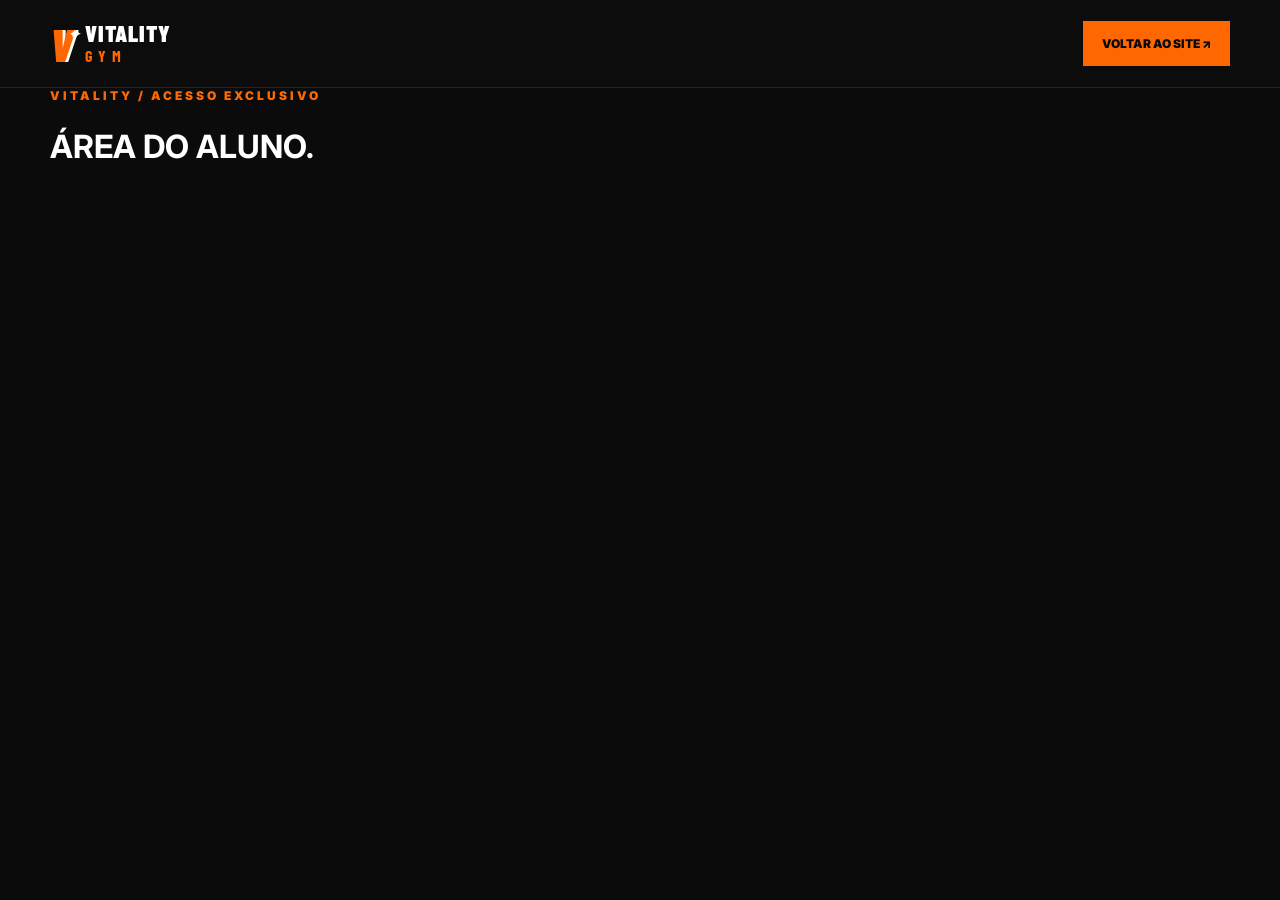
==== aluno.html @ 7b3b8b0d "Create student login dashboard and admin account management interface" ====
<!doctype html><html lang="pt-BR"><head><meta charset="utf-8"><meta name="viewport" content="width=device-width,initial-scale=1"><title>Área do Aluno | Vitality Gym</title><link rel="stylesheet" href="./styles.css"><link rel="stylesheet" href="./aluno.css"><link href="https://fonts.googleapis.com/css2?family=Barlow+Condensed:wght@600;700;800;900&family=Inter:wght@400;500;600;700&display=swap" rel="stylesheet"></head><body><header class="header"><a class="brand" href="./index.html"><span class="brand-mark">V<span>✦</span></span><span class="brand-name">VITALITY <b>GYM</b></span></a><a class="header-cta" href="./index.html">VOLTAR AO SITE ↗</a></header><main class="container student-area"><p class="kicker">VITALITY / ACESSO EXCLUSIVO</p><h1>ÁREA DO <span>ALUNO.</span></h1><p id="message" role="status" aria-live="polite"></p><section id="setup" class="auth-card" hidden><h2>CONFIGURAÇÃO PENDENTE</h2><p>O sistema de contas precisa ser conectado ao Supabase pelo administrador antes de aceitar logins.</p></section><form id="login-form" class="auth-card" hidden><h2>ENTRAR NA MINHA CONTA</h2><label>E-MAIL<input type="email" id="email" required autocomplete="username" placeholder="seuemail@exemplo.com"></label><label>SENHA<input type="password" id="password" required autocomplete="current-password"></label><button class="btn btn-orange" type="submit">ENTRAR ↗</button><p>Não existe cadastro público. Peça seu acesso à administração da Vitality Gym.</p></form><section id="dashboard" hidden><div class="dashboard-heading"><div><h2 id="welcome">MINHA FICHA</h2><p>As alterações feitas pelo aluno ficam marcadas como pendentes de revisão do professor.</p></div><button class="btn btn-outline" id="logout">SAIR</button></div><div id="student-panel"><form id="sheet-form" class="auth-card"><label>MINHA FICHA DE TREINO<textarea id="sheet-content" rows="16" maxlength="20000" placeholder="A ficha será disponibilizada pelo professor."></textarea></label><p id="sheet-status"></p><button type="submit" class="btn btn-orange">SALVAR ALTERAÇÕES ↗</button></form></div><section id="admin-panel" hidden><h2>PAINEL ADMINISTRATIVO</h2><form id="invite-form" class="auth-card"><h3>CADASTRAR NOVO ALUNO</h3><label>NOME COMPLETO<input id="student-name" required minlength="2" maxlength="120"></label><label>E-MAIL DO ALUNO<input id="student-email" type="email" required></label><button class="btn btn-orange" type="submit">ENVIAR CONVITE DE ACESSO ↗</button><p>O aluno recebe um convite para definir a própria senha. O administrador é o único que pode criar contas.</p></form><h3>ALUNOS CADASTRADOS</h3><div id="student-list"></div><div class="auth-card" id="admin-editor" hidden><h3>EDITAR FICHA DO ALUNO</h3><p id="editing-name"></p><textarea id="admin-sheet" rows="14" maxlength="20000"></textarea><div class="admin-actions"><button id="save-admin-sheet" class="btn btn-orange">SALVAR E APROVAR FICHA ↗</button><button id="deactivate-student" class="btn btn-outline">DESATIVAR ACESSO</button></div></div></section></section></main><script type="module" src="./aluno.js"></script></body></html>
---- styles.css ----
:root{--orange:#ff6800;--orange2:#ff8b00;--black:#0b0b0b;--panel:#161616;--cream:#f5f3ef;--muted:#a6a6a6}*{box-sizing:border-box}html{scroll-behavior:smooth}body{margin:0;background:var(--black);color:#fff;font-family:Inter,Arial,sans-serif}a{color:inherit;text-decoration:none}button{font:inherit}.container{width:min(1180px,calc(100% - 44px));margin:auto}.header{height:88px;display:flex;align-items:center;justify-content:space-between;gap:28px;padding:0 max(22px,calc((100vw - 1180px)/2));background:#0c0c0c;position:relative;z-index:5;border-bottom:1px solid #242424}.brand{display:flex;align-items:center;gap:12px;flex-shrink:0}.brand-mark{font-family:'Barlow Condensed',sans-serif;font-size:46px;line-height:1;font-weight:900;font-style:italic;color:var(--orange);position:relative;text-shadow:3px 0 #fff}.brand-mark span{font-size:11px;color:#fff;position:absolute;top:7px;right:-4px}.brand-name{font-family:'Barlow Condensed',sans-serif;font-weight:900;font-size:23px;line-height:.85;letter-spacing:1px;display:flex;flex-direction:column}.brand-name b{color:var(--orange);letter-spacing:6px;font-size:16px;margin-top:6px}.nav{display:flex;gap:27px;align-items:center}.nav a{font-size:11px;font-weight:800;letter-spacing:1.4px;transition:color .2s}.nav a:hover{color:var(--orange)}.header-cta{background:var(--orange);color:#090909;padding:15px 19px;font-size:12px;font-weight:900;white-space:nowrap}.header-cta span{margin-left:9px}.menu-toggle{display:none;background:none;color:white;border:0;font-size:27px}.hero{min-height:665px;position:relative;overflow:hidden;display:flex;align-items:center;background:linear-gradient(90deg,#090909 0%,#0a0a0a 42%,#191919 100%)}.hero-art{position:absolute;inset:0 0 0 38%;background:linear-gradient(90deg,#090909 0%,transparent 38%),linear-gradient(0deg,#090909 0%,transparent 30%),url('https://images.unsplash.com/photo-1534438327276-14e5300c3a48?w=1600&q=85') center/cover;filter:grayscale(1) contrast(1.1);opacity:.63}.hero-grid{position:absolute;inset:0;background:repeating-linear-gradient(90deg,transparent 0 110px,#ffffff08 111px 112px);pointer-events:none}.hero-content{position:relative;z-index:1;padding:80px 0 90px}.eyebrow,.kicker{font-size:12px;font-weight:900;letter-spacing:3px;color:var(--orange);margin:0 0 24px}.eyebrow{color:#ddd;display:flex;align-items:center;gap:10px}.pulse{width:8px;height:8px;border-radius:50%;background:var(--orange);box-shadow:0 0 0 5px #ff680022}.hero h1,h2,h3{font-family:'Barlow Condensed',Impact,sans-serif}.hero h1{font-size:clamp(82px,10vw,158px);line-height:.78;letter-spacing:-2px;margin:0 0 36px;font-weight:900}.hero h1 em{font-style:normal;color:var(--orange)}.hero-copy{font-size:17px;color:#c9c9c9;max-width:520px;line-height:1.8}.hero-actions{display:flex;gap:14px;flex-wrap:wrap;margin-top:33px}.btn{display:inline-flex;align-items:center;justify-content:center;gap:20px;min-height:52px;padding:15px 23px;font-size:12px;font-weight:900;letter-spacing:.8px;transition:transform .2s,background .2s;cursor:pointer;border:1px solid transparent;text-align:center}.btn:hover{transform:translateY(-3px)}.btn-orange{background:var(--orange);color:#090909}.btn-orange:hover{background:#ff8a23}.btn-outline{border-color:#ffffff70;background:#11111170;color:#fff}.btn-dark{background:#161616;color:#fff}.btn-black{background:#0a0a0a;color:#fff}.hero-footer{display:flex;gap:20px;align-items:center;margin-top:95px;font-family:'Barlow Condensed',sans-serif;letter-spacing:3px;font-weight:700;font-size:18px}.hero-footer i{width:5px;height:5px;background:var(--orange);transform:rotate(45deg)}.hero-vertical{position:absolute;right:20px;bottom:55px;writing-mode:vertical-rl;font-size:10px;font-weight:800;letter-spacing:4px;color:#ddd}.ticker{background:var(--orange);color:#101010;overflow:hidden;white-space:nowrap;padding:16px 0;font-family:'Barlow Condensed',sans-serif;font-size:27px;font-weight:900;letter-spacing:3px}.ticker div{width:max-content;animation:marquee 32s linear infinite}.ticker span{padding:0 25px}@keyframes marquee{to{transform:translateX(-45%)}}.section{padding:110px 0}.two-col{display:grid;grid-template-columns:1fr 1fr;align-items:center;gap:85px}h2{font-size:clamp(56px,7vw,94px);font-weight:900;line-height:.92;margin:0 0 28px;letter-spacing:-.5px}h2 span{color:var(--orange)}.body-copy{color:#b8b8b8;line-height:1.9;max-width:500px;font-size:16px}.features{margin-top:36px}.features div{display:flex;align-items:center;gap:22px;border-top:1px solid #333;padding:18px 0;font-family:'Barlow Condensed',sans-serif;font-size:23px;font-weight:800;letter-spacing:1px}.features b{color:var(--orange);font-size:17px}.about-visual{height:550px;position:relative;background:#1a1a1a}.about-photo{height:100%;background:linear-gradient(0deg,#0008,transparent 55%),url('https://images.unsplash.com/photo-1517836357463-d25dfeac3438?w=900&q=85') center/cover;filter:grayscale(.55)}.floating-label{position:absolute;bottom:25px;left:-35px;background:var(--orange);color:#080808;padding:21px 27px;font:900 35px/.95 'Barlow Condensed',sans-serif}.floating-label b{color:#fff}.plans{background:var(--cream);color:#111}.section-heading{display:flex;justify-content:space-between;align-items:end;gap:35px;margin-bottom:45px}.section-heading p{max-width:330px;color:#666;line-height:1.8}.plan-grid{display:grid;grid-template-columns:repeat(3,1fr);gap:16px}.plan{padding:35px 30px 30px;background:#fff;border:1px solid #e4e1db;display:flex;flex-direction:column;min-height:470px;position:relative}.plan.featured{background:var(--orange);border-color:var(--orange)}.popular{position:absolute;top:-15px;right:20px;background:#0b0b0b;color:white;padding:9px 14px;font-size:10px;letter-spacing:2px;font-weight:900}.plan-tag{font-size:10px;letter-spacing:2px;font-weight:800;color:#666}.featured .plan-tag{color:#292929}.plan h3{font-size:59px;margin:14px 0 0;line-height:1;font-weight:900}.price{display:flex;align-items:baseline;font-family:'Barlow Condensed',sans-serif;font-size:87px;font-weight:900;margin:10px 0 16px;line-height:1}.price small{font-size:27px;margin-right:4px}.price sup{font-size:35px;top:-.7em;position:relative}.price span{font-family:Inter,sans-serif;font-size:13px;font-weight:600;margin-left:5px}.plan>p:not(.price):not(.plan-tag){font-size:13px;line-height:1.7;color:#777}.featured>p:not(.price):not(.plan-tag){color:#292929}.plan ul{list-style:none;padding:0;margin:22px 0 35px;flex:1}.plan li{font-size:12px;padding:11px 0;border-top:1px solid #0002}.plan li:before{content:'✓';font-weight:900;margin-right:10px;color:var(--orange)}.featured li:before{color:#111}.plan-link{width:100%}.small-note{font-size:11px;color:#8a8a8a;line-height:1.7;margin-top:22px}.schedule{background:linear-gradient(110deg,#171717,#080808)}.schedule-layout{display:grid;grid-template-columns:1fr 1fr;gap:75px;align-items:center}.schedule .btn{margin-top:24px}.hours-card{border:1px solid #444;background:#181818;padding:42px}.hours-card h3{font-size:38px;margin:0 0 22px;color:var(--orange)}.hours-card>div{display:flex;justify-content:space-between;gap:12px;padding:20px 0;border-bottom:1px solid #383838;font-size:12px}.hours-card strong{color:#fff;text-align:right}.hours-card>div span{color:#aaa}.hours-card p{color:#999;font-size:11px;margin-top:24px}.gallery{background:#101010}.gallery .section-heading p{color:#aaa}.gallery-grid{display:grid;grid-template-columns:1.2fr 1fr 1fr;gap:13px}.gallery-photo{height:390px;position:relative;overflow:hidden;filter:grayscale(.3)}.gallery-photo:before{content:'';position:absolute;inset:0;background:linear-gradient(0deg,#000a,transparent 55%)}.gallery-photo span{position:absolute;bottom:20px;left:20px;font:900 34px 'Barlow Condensed',sans-serif}.g1{background:url('https://images.unsplash.com/photo-1534438327276-14e5300c3a48?w=700&q=85') center/cover}.g2{background:url('https://images.unsplash.com/photo-1571019613454-1cb2f99b2d8b?w=700&q=85') center/cover}.g3{background:url('https://images.unsplash.com/photo-1517836357463-d25dfeac3438?w=700&q=85') center/cover}.contact{background:var(--orange);color:#0b0b0b;padding:95px 0}.contact .kicker,.contact h2 span{color:#fff}.contact-layout{display:grid;grid-template-columns:1.4fr 1fr;gap:90px;align-items:center}.contact p:not(.kicker){max-width:500px;line-height:1.8}.contact-card{padding:36px;background:#101010;color:#fff;display:flex;flex-direction:column;gap:14px}.contact-card p{font-size:12px;font-weight:800;letter-spacing:1px}.contact-card .btn{width:100%}.contact-card small{font-size:11px;line-height:1.7;color:#bbb}.footer{padding:38px 0;background:#070707}.footer-inner{display:flex;align-items:center;justify-content:space-between;gap:25px}.footer p{font:900 20px 'Barlow Condensed',sans-serif;color:var(--orange)}.footer-inner>span{font-size:11px;color:#888}
@media(max-width:1000px){.nav{gap:14px}.nav a{font-size:10px}.header-cta{display:none}.two-col{gap:35px}.plan{padding:27px 20px}.price{font-size:68px}.price sup{font-size:28px}.plan h3{font-size:50px}}@media(max-width:760px){.header{height:75px}.menu-toggle{display:block;margin-left:auto}.nav{display:none;position:absolute;left:0;right:0;top:75px;background:#101010;padding:20px 22px;flex-direction:column;align-items:stretch;border-bottom:1px solid #333}.nav.open{display:flex}.nav a{font-size:13px;padding:12px 0}.hero{min-height:670px}.hero-art{inset:0;opacity:.37;background:linear-gradient(0deg,#090909 0%,transparent 65%),linear-gradient(90deg,#090909aa,transparent),url('https://images.unsplash.com/photo-1534438327276-14e5300c3a48?w=1000&q=85') center/cover}.hero h1{font-size:clamp(69px,15vw,108px)}.hero-footer{margin-top:65px}.hero-vertical{display:none}.section{padding:75px 0}.two-col,.schedule-layout,.contact-layout{grid-template-columns:1fr;gap:45px}.about-visual{height:380px;margin-left:20px}.floating-label{left:-20px}.section-heading{display:block}.plan-grid{grid-template-columns:1fr;gap:24px}.plan{min-height:0}.price{font-size:84px}.gallery-grid{grid-template-columns:1fr 1fr}.gallery-photo{height:260px}.gallery-photo:first-child{grid-column:1/-1;height:310px}.contact{padding:70px 0}.footer-inner{flex-wrap:wrap}.hours-card{padding:25px}}@media(max-width:410px){.hero h1{font-size:64px}.hero-actions .btn{width:100%}.hero-footer{gap:12px;font-size:15px}.gallery-grid{grid-template-columns:1fr}.gallery-photo,.gallery-photo:first-child{grid-column:auto;height:270px}.footer-inner{flex-direction:column;align-items:flex-start}}@media(prefers-reduced-motion:reduce){html{scroll-behavior:auto}.ticker div{animation:none}.btn{transition:none}}
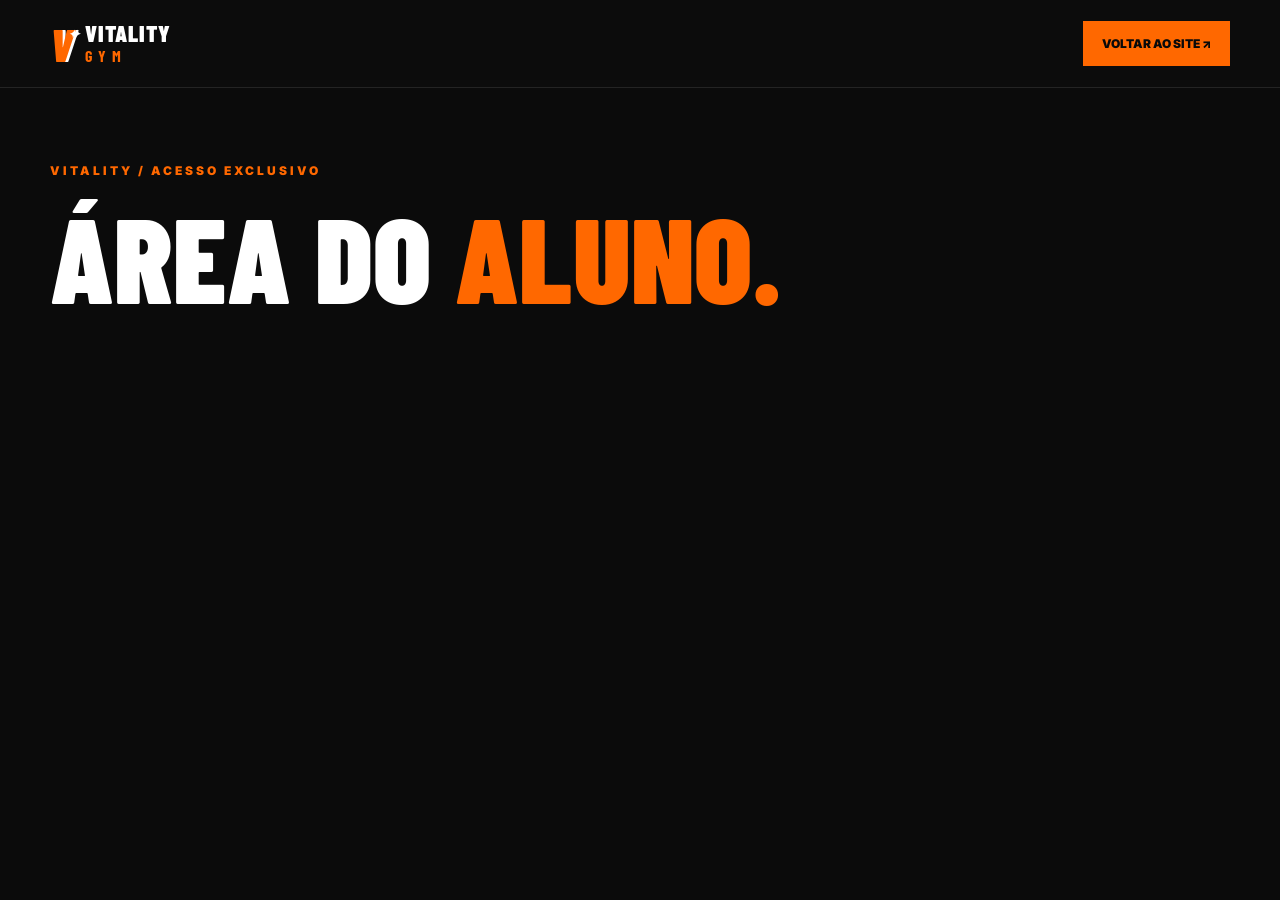
==== commit 26d5c373: "Add admin or student role selector to account creation" ====
--- a/aluno.html
+++ b/aluno.html
@@ -1 +1 @@
-<!doctype html><html lang="pt-BR"><head><meta charset="utf-8"><meta name="viewport" content="width=device-width,initial-scale=1"><title>Área do Aluno | Vitality Gym</title><link rel="stylesheet" href="./styles.css"><link rel="stylesheet" href="./aluno.css"><link href="https://fonts.googleapis.com/css2?family=Barlow+Condensed:wght@600;700;800;900&family=Inter:wght@400;500;600;700&display=swap" rel="stylesheet"></head><body><header class="header"><a class="brand" href="./index.html"><span class="brand-mark">V<span>✦</span></span><span class="brand-name">VITALITY <b>GYM</b></span></a><a class="header-cta" href="./index.html">VOLTAR AO SITE ↗</a></header><main class="container student-area"><p class="kicker">VITALITY / ACESSO EXCLUSIVO</p><h1>ÁREA DO <span>ALUNO.</span></h1><p id="message" role="status" aria-live="polite"></p><section id="setup" class="auth-card" hidden><h2>CONFIGURAÇÃO PENDENTE</h2><p>O sistema de contas precisa ser conectado ao Supabase pelo administrador antes de aceitar logins.</p></section><form id="login-form" class="auth-card" hidden><h2>ENTRAR NA MINHA CONTA</h2><label>E-MAIL<input type="email" id="email" required autocomplete="username" placeholder="seuemail@exemplo.com"></label><label>SENHA<input type="password" id="password" required autocomplete="current-password"></label><button class="btn btn-orange" type="submit">ENTRAR ↗</button><p>Não existe cadastro público. Peça seu acesso à administração da Vitality Gym.</p></form><section id="dashboard" hidden><div class="dashboard-heading"><div><h2 id="welcome">MINHA FICHA</h2><p>As alterações feitas pelo aluno ficam marcadas como pendentes de revisão do professor.</p></div><button class="btn btn-outline" id="logout">SAIR</button></div><div id="student-panel"><form id="sheet-form" class="auth-card"><label>MINHA FICHA DE TREINO<textarea id="sheet-content" rows="16" maxlength="20000" placeholder="A ficha será disponibilizada pelo professor."></textarea></label><p id="sheet-status"></p><button type="submit" class="btn btn-orange">SALVAR ALTERAÇÕES ↗</button></form></div><section id="admin-panel" hidden><h2>PAINEL ADMINISTRATIVO</h2><form id="invite-form" class="auth-card"><h3>CADASTRAR NOVO ALUNO</h3><label>NOME COMPLETO<input id="student-name" required minlength="2" maxlength="120"></label><label>E-MAIL DO ALUNO<input id="student-email" type="email" required></label><button class="btn btn-orange" type="submit">ENVIAR CONVITE DE ACESSO ↗</button><p>O aluno recebe um convite para definir a própria senha. O administrador é o único que pode criar contas.</p></form><h3>ALUNOS CADASTRADOS</h3><div id="student-list"></div><div class="auth-card" id="admin-editor" hidden><h3>EDITAR FICHA DO ALUNO</h3><p id="editing-name"></p><textarea id="admin-sheet" rows="14" maxlength="20000"></textarea><div class="admin-actions"><button id="save-admin-sheet" class="btn btn-orange">SALVAR E APROVAR FICHA ↗</button><button id="deactivate-student" class="btn btn-outline">DESATIVAR ACESSO</button></div></div></section></section></main><script type="module" src="./aluno.js"></script></body></html>+<!doctype html><html lang="pt-BR"><head><meta charset="utf-8"><meta name="viewport" content="width=device-width,initial-scale=1"><title>Área do Aluno | Vitality Gym</title><link rel="stylesheet" href="./styles.css"><link rel="stylesheet" href="./aluno.css"><link href="https://fonts.googleapis.com/css2?family=Barlow+Condensed:wght@600;700;800;900&family=Inter:wght@400;500;600;700&display=swap" rel="stylesheet"></head><body><header class="header"><a class="brand" href="./index.html"><span class="brand-mark">V<span>✦</span></span><span class="brand-name">VITALITY <b>GYM</b></span></a><a class="header-cta" href="./index.html">VOLTAR AO SITE ↗</a></header><main class="container student-area"><p class="kicker">VITALITY / ACESSO EXCLUSIVO</p><h1>ÁREA DO <span>ALUNO.</span></h1><p id="message" role="status" aria-live="polite"></p><section id="setup" class="auth-card" hidden><h2>CONFIGURAÇÃO PENDENTE</h2><p>O sistema de contas precisa ser conectado ao Supabase pelo administrador antes de aceitar logins.</p></section><form id="login-form" class="auth-card" hidden><h2>ENTRAR NA MINHA CONTA</h2><label>E-MAIL<input type="email" id="email" required autocomplete="username" placeholder="seuemail@exemplo.com"></label><label>SENHA<input type="password" id="password" required autocomplete="current-password"></label><button class="btn btn-orange" type="submit">ENTRAR ↗</button><p>Não existe cadastro público. Peça seu acesso à administração da Vitality Gym.</p></form><section id="dashboard" hidden><div class="dashboard-heading"><div><h2 id="welcome">MINHA FICHA</h2><p>As alterações feitas pelo aluno ficam marcadas como pendentes de revisão do professor.</p></div><button class="btn btn-outline" id="logout">SAIR</button></div><div id="student-panel"><form id="sheet-form" class="auth-card"><label>MINHA FICHA DE TREINO<textarea id="sheet-content" rows="16" maxlength="20000" placeholder="A ficha será disponibilizada pelo professor."></textarea></label><p id="sheet-status"></p><button type="submit" class="btn btn-orange">SALVAR ALTERAÇÕES ↗</button></form></div><section id="admin-panel" hidden><h2>PAINEL ADMINISTRATIVO</h2><form id="invite-form" class="auth-card"><h3>CADASTRAR NOVA CONTA</h3><label>TIPO DE ACESSO<select id="account-role"><option value="student">Aluno</option><option value="admin">Administrador</option></select></label><label>NOME COMPLETO<input id="student-name" required minlength="2" maxlength="120"></label><label>E-MAIL DO ALUNO<input id="student-email" type="email" required></label><button class="btn btn-orange" type="submit">ENVIAR CONVITE DE ACESSO ↗</button><p>O usuário recebe um convite para definir a própria senha. Somente administradores podem criar contas, inclusive de novos administradores.</p></form><h3>CONTAS CADASTRADAS</h3><div id="student-list"></div><div class="auth-card" id="admin-editor" hidden><h3>EDITAR FICHA DO ALUNO</h3><p id="editing-name"></p><textarea id="admin-sheet" rows="14" maxlength="20000"></textarea><div class="admin-actions"><button id="save-admin-sheet" class="btn btn-orange">SALVAR E APROVAR FICHA ↗</button><button id="deactivate-student" class="btn btn-outline">DESATIVAR ACESSO</button></div></div></section></section></main><script type="module" src="./aluno.js"></script></body></html>
--- a/aluno.css
+++ b/aluno.css
@@ -0,0 +1 @@
+.student-area{padding:75px 0 110px;min-height:80vh}.student-area h1{font:900 clamp(60px,10vw,120px)/.9 'Barlow Condensed',sans-serif;margin:0 0 35px}.student-area h1 span{color:var(--orange)}.auth-card{max-width:700px;background:#181818;border:1px solid #383838;padding:34px;margin:25px 0}.auth-card h2{font-size:42px}.auth-card h3{font:900 32px 'Barlow Condensed',sans-serif}.auth-card label{display:flex;flex-direction:column;gap:10px;margin:20px 0;font-size:12px;font-weight:800}.auth-card input,.auth-card textarea,#admin-sheet{width:100%;padding:14px;background:#0c0c0c;border:1px solid #555;color:#fff;font:15px/1.6 Inter,Arial,sans-serif}.auth-card p,.dashboard-heading p{color:#aaa;font-size:13px;line-height:1.7}.dashboard-heading{display:flex;align-items:center;justify-content:space-between;gap:25px}.dashboard-heading h2{font-size:54px}.student-row{display:flex;align-items:center;justify-content:space-between;gap:15px;border-bottom:1px solid #333;padding:16px 0}.student-row .btn{min-height:40px}.admin-actions{display:flex;gap:12px;flex-wrap:wrap;margin-top:20px}#message:not(:empty){padding:12px 0;color:var(--orange);font-weight:700}@media(max-width:600px){.auth-card{padding:22px}.dashboard-heading,.student-row{align-items:flex-start;flex-direction:column}}
